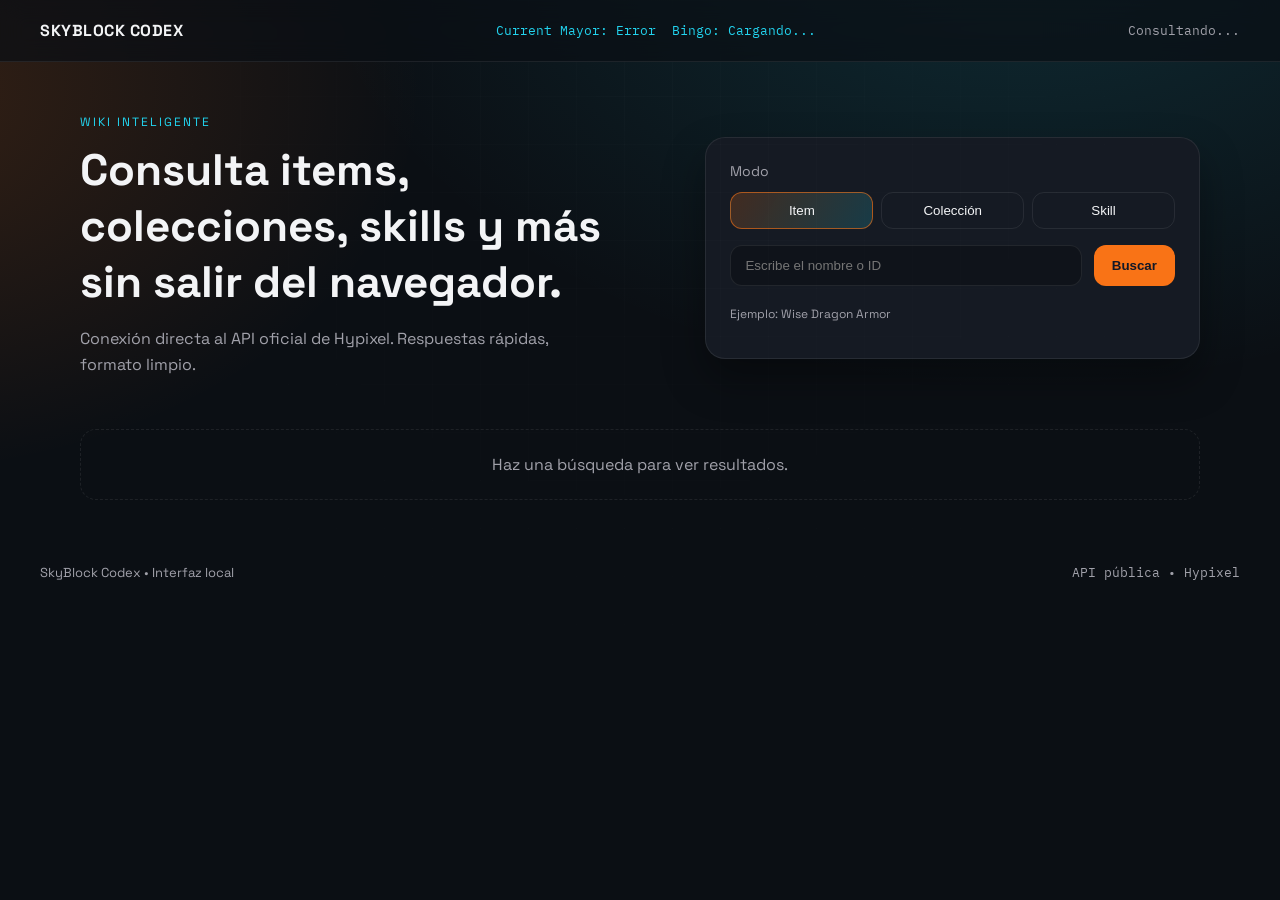
==== web/index.html @ de6cc88f "Initial commit" ====
﻿<!doctype html>
<html lang="es">
<head>
  <meta charset="utf-8" />
  <meta name="viewport" content="width=device-width, initial-scale=1" />
  <title>SkyBlock Codex</title>
  <link rel="preconnect" href="https://fonts.googleapis.com" />
  <link rel="preconnect" href="https://fonts.gstatic.com" crossorigin />
  <link href="https://fonts.googleapis.com/css2?family=Space+Grotesk:wght@400;500;600;700&family=IBM+Plex+Mono:wght@400;500&display=swap" rel="stylesheet" />
  <link rel="stylesheet" href="./styles.css" />
</head>
<body>
  <div class="bg-grid"></div>
  <header class="topbar">
    <div class="logo">SkyBlock Codex</div>
    <div class="topbar-links">
      <a class="topbar-link" id="currentMayor" href="./mayor.html">Current Mayor: Cargando...</a>
      <a class="topbar-link" id="currentBingo" href="./bingo.html">Bingo: Cargando...</a>
    </div>
    <div class="status" id="status">Listo</div>
  </header>

  <main class="container">
    <section class="hero">
      <div>
        <p class="eyebrow">Wiki inteligente</p>
        <h1>Consulta items, colecciones, skills y más sin salir del navegador.</h1>
        <p class="sub">Conexión directa al API oficial de Hypixel. Respuestas rápidas, formato limpio.</p>
      </div>
      <div class="hero-card">
        <div class="card-title">Modo</div>
        <div class="mode-grid" id="modeGrid">
          <button class="mode active" data-mode="item">Item</button>
          <button class="mode" data-mode="collection">Colección</button>
          <button class="mode" data-mode="skill">Skill</button>
        </div>
        <div class="input-row">
          <input id="queryInput" type="text" placeholder="Escribe el nombre o ID" />
          <button id="searchBtn" class="cta">Buscar</button>
        </div>
        <div class="suggestions" id="suggestions"></div>
        <p class="hint" id="hint">Ejemplo: Wise Dragon Boots</p>
      </div>
    </section>

    <section class="results" id="results">
      <div class="empty">Haz una búsqueda para ver resultados.</div>
    </section>

  </main>

  <footer class="footer">
    <span>SkyBlock Codex • Interfaz local</span>
    <span class="mono">API pública • Hypixel</span>
  </footer>

  <div class="modal" id="goalModal">
    <div class="modal-card">
      <button class="modal-close" id="modalClose">Cerrar</button>
      <div class="modal-title" id="modalTitle">Detalle</div>
      <div class="perk-desc" id="modalBody"></div>
    </div>
  </div>

  <script src="./app.js"></script>
</body>
</html>
---- web/styles.css ----
﻿:root {
  --bg: #0b0f14;
  --bg-2: #111827;
  --card: #151a23;
  --text: #f3f4f6;
  --muted: #a1a1aa;
  --accent: #f97316;
  --accent-2: #22d3ee;
  --border: rgba(255, 255, 255, 0.08);
}

* {
  box-sizing: border-box;
}

body {
  margin: 0;
  font-family: "Space Grotesk", system-ui, sans-serif;
  color: var(--text);
  background: radial-gradient(1200px 800px at 80% -10%, rgba(34, 211, 238, 0.15), transparent 60%),
              radial-gradient(1000px 700px at -10% 10%, rgba(249, 115, 22, 0.18), transparent 55%),
              var(--bg);
  min-height: 100vh;
}

.bg-grid {
  position: fixed;
  inset: 0;
  background-image: linear-gradient(rgba(255, 255, 255, 0.04) 1px, transparent 1px),
    linear-gradient(90deg, rgba(255, 255, 255, 0.04) 1px, transparent 1px);
  background-size: 48px 48px;
  mask-image: radial-gradient(circle at 50% 10%, rgba(0, 0, 0, 0.8), transparent 70%);
  pointer-events: none;
  opacity: 0.5;
}

.topbar {
  display: flex;
  align-items: center;
  justify-content: space-between;
  padding: 20px 40px;
  position: sticky;
  top: 0;
  backdrop-filter: blur(12px);
  background: rgba(11, 15, 20, 0.7);
  border-bottom: 1px solid var(--border);
  z-index: 5;
}

.logo {
  font-weight: 700;
  letter-spacing: 0.5px;
  text-transform: uppercase;
}

.status {
  font-family: "IBM Plex Mono", monospace;
  font-size: 13px;
  color: var(--muted);
}

.topbar-link {
  font-family: "IBM Plex Mono", monospace;
  font-size: 13px;
  color: var(--accent-2);
  text-decoration: none;
  border-bottom: 1px solid transparent;
}

.topbar-link:hover {
  border-bottom-color: var(--accent-2);
}

.topbar-links {
  display: flex;
  gap: 16px;
  align-items: center;
}

.container {
  padding: 40px;
  max-width: 1200px;
  margin: 0 auto;
}

.hero {
  display: grid;
  grid-template-columns: 1.2fr 1fr;
  gap: 32px;
  align-items: center;
}

.eyebrow {
  text-transform: uppercase;
  letter-spacing: 2px;
  font-size: 12px;
  color: var(--accent-2);
  margin-bottom: 12px;
}

h1 {
  font-size: clamp(28px, 4vw, 44px);
  margin: 0 0 16px;
}

.sub {
  color: var(--muted);
  line-height: 1.6;
  max-width: 520px;
}

.hero-card {
  background: var(--card);
  border: 1px solid var(--border);
  border-radius: 20px;
  padding: 24px;
  box-shadow: 0 20px 40px rgba(0, 0, 0, 0.35);
}

.card-title {
  font-size: 14px;
  color: var(--muted);
  margin-bottom: 12px;
}

.mode-grid {
  display: grid;
  grid-template-columns: repeat(3, 1fr);
  gap: 8px;
  margin-bottom: 16px;
}

.mode {
  background: transparent;
  border: 1px solid var(--border);
  color: var(--text);
  padding: 10px 12px;
  border-radius: 12px;
  cursor: pointer;
  transition: all 0.2s ease;
}

.mode.active {
  background: linear-gradient(120deg, rgba(249, 115, 22, 0.2), rgba(34, 211, 238, 0.18));
  border-color: rgba(249, 115, 22, 0.6);
}

.input-row {
  display: flex;
  gap: 12px;
}

.suggestions {
  margin-top: 10px;
  display: grid;
  gap: 6px;
}

.suggestion {
  background: #0f131a;
  border: 1px solid var(--border);
  border-radius: 12px;
  padding: 10px 12px;
  cursor: pointer;
  transition: border-color 0.2s ease, transform 0.2s ease;
}

.suggestion:hover {
  border-color: rgba(34, 211, 238, 0.6);
  transform: translateY(-1px);
}

.suggestion small {
  color: var(--muted);
  font-family: "IBM Plex Mono", monospace;
  margin-left: 8px;
}

input {
  flex: 1;
  background: #0f131a;
  border: 1px solid var(--border);
  border-radius: 12px;
  padding: 12px 14px;
  color: var(--text);
}

.cta {
  background: var(--accent);
  border: none;
  color: #111827;
  font-weight: 700;
  padding: 12px 18px;
  border-radius: 12px;
  cursor: pointer;
  transition: transform 0.2s ease;
}

.cta:hover {
  transform: translateY(-2px);
}

.hint {
  color: var(--muted);
  font-size: 12px;
  margin-top: 10px;
}

.results {
  margin-top: 36px;
  display: grid;
  gap: 16px;
}

.static-panel {
  margin-top: 32px;
}

.panel-title {
  font-size: 14px;
  color: var(--muted);
  text-transform: uppercase;
  letter-spacing: 1px;
  margin-bottom: 12px;
}

.static-grid {
  display: grid;
  grid-template-columns: repeat(3, 1fr);
  gap: 16px;
}

.mayor-layout {
  display: grid;
  grid-template-columns: 1fr 1fr;
  gap: 24px;
  align-items: start;
}

.mayor-column {
  display: grid;
  gap: 16px;
}

.static-section {
  display: grid;
  gap: 10px;
}

.section-title {
  font-size: 13px;
  text-transform: uppercase;
  letter-spacing: 1px;
  color: var(--accent-2);
}

.result-card {
  background: #0f131a;
  border: 1px solid var(--border);
  border-radius: 16px;
  padding: 18px;
  display: grid;
  gap: 8px;
}

.perk-list {
  display: grid;
  gap: 12px;
}

.perk-item {
  padding: 10px 12px;
  border: 1px solid var(--border);
  border-radius: 12px;
  background: rgba(34, 211, 238, 0.06);
}

.minister-name {
  font-size: 18px;
  font-weight: 800;
  color: #ffb454;
}

.cabinet-title {
  font-size: 13px;
  text-transform: uppercase;
  letter-spacing: 1px;
  color: var(--accent-2);
}

.perk-title {
  font-weight: 700;
  margin-bottom: 4px;
}

.perk-desc {
  color: var(--muted);
  font-size: 13px;
  line-height: 1.4;
}


.points-text {
  color: #ffaa00;
  font-weight: 700;
}

.collection-meta {
  display: flex;
  align-items: center;
  gap: 10px;
  color: var(--muted);
  font-size: 14px;
}

.category-icon {
  width: 36px;
  height: 36px;
  border-radius: 10px;
  background: #0f131a;
  border: 1px solid var(--border);
  display: grid;
  place-items: center;
  justify-items: center;
  align-items: center;
  overflow: hidden;
}

.category-icon img {
  width: 100%;
  height: 100%;
  object-fit: cover;
}

.tiers-row {
  display: flex;
  gap: 8px;
  overflow-x: auto;
  align-items: stretch;
  gap: 8px;
  overflow-x: auto;
  padding-bottom: 4px;
  justify-content: flex-start;
}

.tier-chip {
  background: rgba(34, 211, 238, 0.12);
  border: 1px solid rgba(34, 211, 238, 0.4);
  border-radius: 12px;
  padding: 8px 10px;
  text-align: center;
  font-family: "IBM Plex Mono", monospace;
  font-size: 12px;
  color: var(--accent-2);
  display: grid;
  gap: 4px;
  flex: 0 0 120px;
  height: 120px;
  align-content: start;
  overflow: hidden;
}

.tier-chip .tier-label {
  color: var(--text);
  font-size: 12px;
}

.tier-chip .tier-amount {
  color: var(--accent-2);
  font-size: 11px;
}

.tier-unlocks {
  margin-top: 6px;
  display: grid;
  gap: 4px;
  font-size: 11px;
  color: var(--muted);
  max-height: 48px;
  overflow: auto;
  padding-right: 4px;
}

.tier-unlock {
  display: flex;
  align-items: center;
  gap: 6px;
}

.unlock-item {
  background: transparent;
  border: none;
  padding: 0;
  color: inherit;
  cursor: pointer;
  text-align: left;
  font-weight: 700;
  text-decoration: underline;
}

.unlock-item:hover {
  color: var(--accent-2);
}

.xp {
  color: #55ffff;
  font-weight: 600;
}

.coin-num {
  color: #ffaa00;
  font-weight: 600;
}

.stat-fortune {
  color: #ffaa00;
  font-weight: 600;
}

.stat-crit { color: #5555ff; font-weight: 600; }
.stat-health { color: #ff5555; font-weight: 600; }
.stat-defense { color: #55ff55; font-weight: 600; }
.stat-plus { font-weight: 600; }
.stat-plus .stat-sign { color: #aaaaaa; }
.stat-plus .stat-num { color: #55ff55; }
.stat-strength { color: #ff5555; font-weight: 600; }
.stat-ability { color: #ff5555; font-weight: 600; }
.stat-intel { color: #7dd3fc; font-weight: 600; }
.stat-petluck { color: #ff55ff; font-weight: 600; }
.stat-hunter { color: #ff55ff; font-weight: 600; }

.stat-title {
  color: #ffff55;
  font-weight: 700;
}

.arrow-left {
  color: #aaaaaa;
  font-weight: 600;
}

.arrow-right {
  color: #55ff55;
  font-weight: 600;
}

.levels-grid {
  display: grid;
  grid-template-columns: repeat(auto-fit, minmax(140px, 1fr));
  gap: 10px;
}

.level-card {
  border: 1px solid var(--border);
  border-radius: 12px;
  padding: 10px;
  background: rgba(15, 19, 26, 0.8);
  display: grid;
  gap: 4px;
  font-size: 12px;
  cursor: pointer;
}

.level-title {
  font-weight: 700;
}

.level-xp {
  color: var(--accent-2);
  font-family: "IBM Plex Mono", monospace;
  font-size: 11px;
}
.bingo-grid {
  display: grid;
  grid-template-columns: repeat(5, 1fr);
  gap: 10px;
  margin-top: 16px;
}

.bingo-cell {
  border: 1px solid var(--border);
  border-radius: 12px;
  padding: 10px;
  min-height: 90px;
  background: rgba(15, 19, 26, 0.8);
  font-size: 12px;
  color: var(--text);
  display: grid;
  align-content: start;
  gap: 6px;
  cursor: pointer;
}

.bingo-cell:hover {
  border-color: rgba(34, 211, 238, 0.7);
  background: rgba(34, 211, 238, 0.08);
}

.bingo-cell.community {
  border-color: rgba(34, 197, 94, 0.4);
}

.bingo-cell .cell-title {
  font-weight: 700;
  font-size: 12px;
}

.bingo-modifier {
  font-family: "IBM Plex Mono", monospace;
  font-size: 12px;
  color: var(--accent-2);
}


.modal {
  position: fixed;
  inset: 0;
  background: rgba(10, 12, 16, 0.7);
  display: none;
  align-items: center;
  justify-content: center;
  z-index: 20;
}

.modal.active {
  display: flex;
}

.modal-card {
  background: #0f131a;
  border: 1px solid var(--border);
  border-radius: 16px;
  padding: 20px;
  max-width: 520px;
  width: 90%;
  display: grid;
  gap: 12px;
}

.modal-title {
  font-weight: 700;
  font-size: 18px;
}

.modal-close {
  justify-self: end;
  background: transparent;
  border: 1px solid var(--border);
  color: var(--text);
  padding: 6px 10px;
  border-radius: 10px;
  cursor: pointer;
}

.result-title {
  font-weight: 700;
  font-size: 18px;
  display: flex;
  align-items: center;
  justify-content: space-between;
  gap: 12px;
}

.rarity-common { color: #ffffff; }
.rarity-common,
.rarity-uncommon,
.rarity-rare,
.rarity-epic,
.rarity-legendary,
.rarity-mythic,
.rarity-divine,
.rarity-special,
.rarity-very-special,
.rarity-admin {
  font-weight: 700;
}
.rarity-uncommon { color: #55ff55; }
.rarity-rare { color: #5555ff; }
.rarity-epic { color: #aa00aa; }
.rarity-legendary { color: #ffaa00; }
.rarity-mythic { color: #ff55ff; }
.rarity-divine { color: #55ffff; }
.rarity-special { color: #ff5555; }
.rarity-very-special { color: #ff5555; }
.rarity-admin { color: #aa0000; }

.badge {
  display: inline-block;
  padding: 4px 10px;
  background: rgba(34, 211, 238, 0.15);
  border: 1px solid rgba(34, 211, 238, 0.4);
  border-radius: 999px;
  font-family: "IBM Plex Mono", monospace;
  font-size: 12px;
  color: var(--accent-2);
}

.empty {
  color: var(--muted);
  padding: 24px;
  border: 1px dashed var(--border);
  border-radius: 16px;
  text-align: center;
}

.empty.error {
  color: #fecaca;
  border-color: rgba(248, 113, 113, 0.7);
  background: rgba(248, 113, 113, 0.12);
  font-weight: 600;
}

.footer {
  display: flex;
  justify-content: space-between;
  padding: 24px 40px 40px;
  color: var(--muted);
  font-size: 13px;
}

.mono {
  font-family: "IBM Plex Mono", monospace;
}

@media (max-width: 900px) {
  .hero {
    grid-template-columns: 1fr;
  }

  .topbar {
    padding: 16px 20px;
  }

  .container {
    padding: 24px;
  }

  .static-grid {
    grid-template-columns: 1fr;
  }

  .mayor-layout {
    grid-template-columns: 1fr;
  }
}
.perk-item.minister {
  border-color: rgba(249, 115, 22, 0.8);
  background: rgba(249, 115, 22, 0.08);
}
.bingo-points {
  margin-top: 18px;
  display: grid;
  gap: 12px;
}

.bingo-points h3 {
  margin: 0;
  font-size: 16px;
}

.points-list {
  display: grid;
  gap: 6px;
  color: var(--muted);
  font-size: 13px;
}

.points-table {
  width: 100%;
  border-collapse: collapse;
  font-size: 12px;
}

.points-table th,
.points-table td {
  border: 1px solid var(--border);
  padding: 8px;
  text-align: center;
}

.points-table th {
  color: var(--text);
  background: rgba(34, 211, 238, 0.08);
}
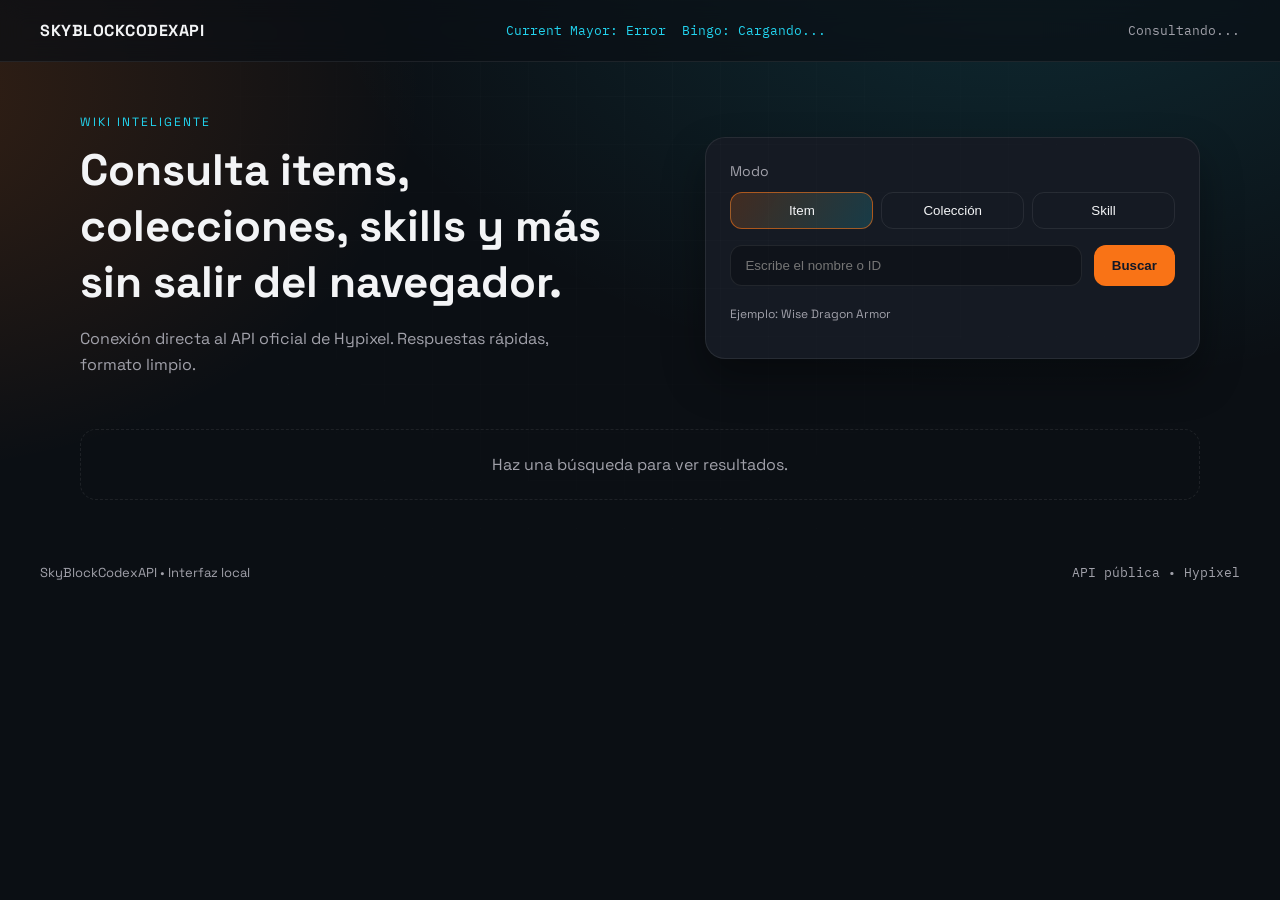
==== commit c85e4bd9: "Rename site branding to SkyBlockCodexAPI" ====
--- a/web/index.html
+++ b/web/index.html
@@ -3,7 +3,7 @@
 <head>
   <meta charset="utf-8" />
   <meta name="viewport" content="width=device-width, initial-scale=1" />
-  <title>SkyBlock Codex</title>
+  <title>SkyBlockCodexAPI</title>
   <link rel="preconnect" href="https://fonts.googleapis.com" />
   <link rel="preconnect" href="https://fonts.gstatic.com" crossorigin />
   <link href="https://fonts.googleapis.com/css2?family=Space+Grotesk:wght@400;500;600;700&family=IBM+Plex+Mono:wght@400;500&display=swap" rel="stylesheet" />
@@ -12,7 +12,7 @@
 <body>
   <div class="bg-grid"></div>
   <header class="topbar">
-    <div class="logo">SkyBlock Codex</div>
+    <div class="logo">SkyBlockCodexAPI</div>
     <div class="topbar-links">
       <a class="topbar-link" id="currentMayor" href="./mayor.html">Current Mayor: Cargando...</a>
       <a class="topbar-link" id="currentBingo" href="./bingo.html">Bingo: Cargando...</a>
@@ -50,7 +50,7 @@
   </main>
 
   <footer class="footer">
-    <span>SkyBlock Codex • Interfaz local</span>
+    <span>SkyBlockCodexAPI • Interfaz local</span>
     <span class="mono">API pública • Hypixel</span>
   </footer>
 
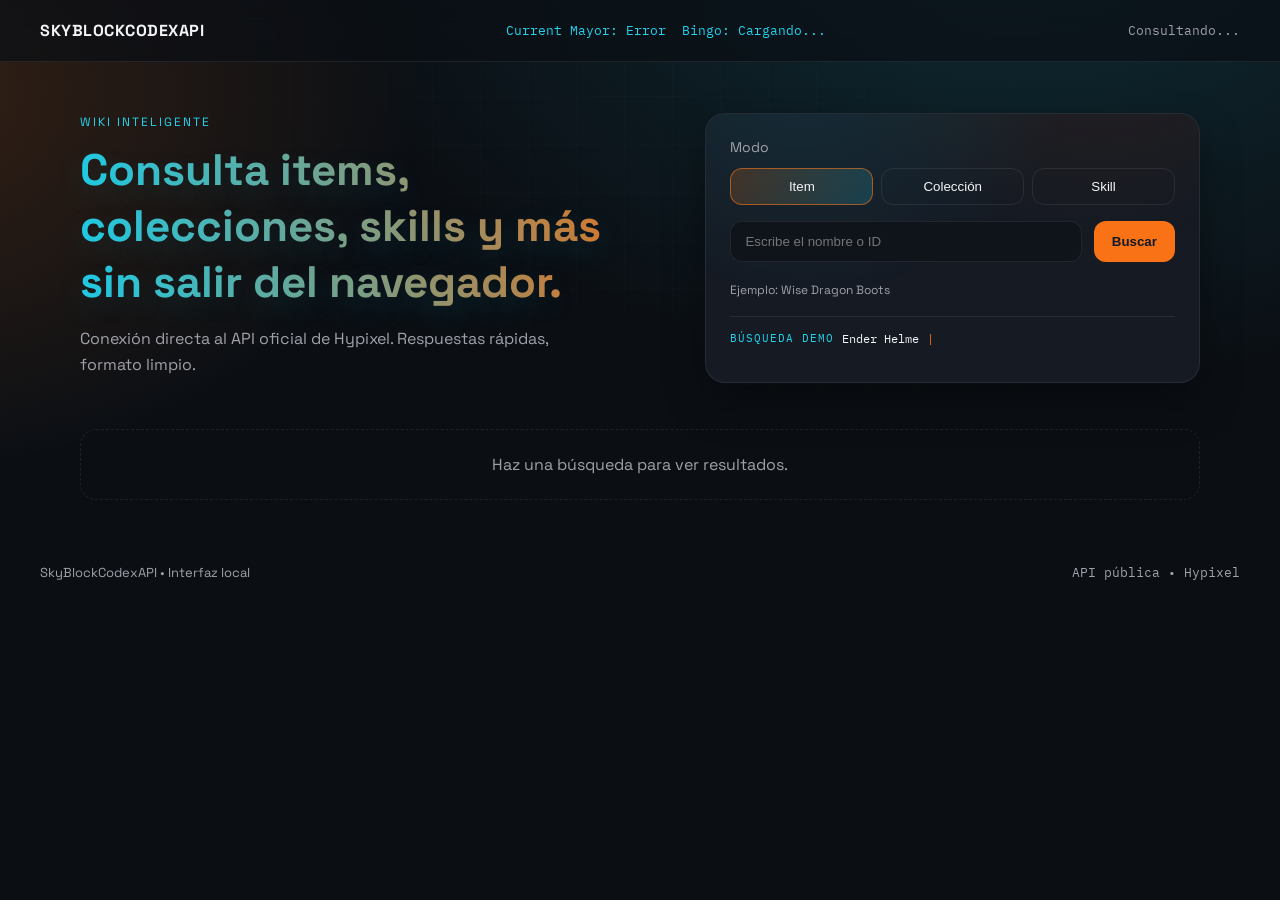
==== commit fae42745: "Add animated demo search and favicon to landing pages" ====
--- a/web/index.html
+++ b/web/index.html
@@ -7,6 +7,7 @@
   <link rel="preconnect" href="https://fonts.googleapis.com" />
   <link rel="preconnect" href="https://fonts.gstatic.com" crossorigin />
   <link href="https://fonts.googleapis.com/css2?family=Space+Grotesk:wght@400;500;600;700&family=IBM+Plex+Mono:wght@400;500&display=swap" rel="stylesheet" />
+  <link rel="icon" href="./favicon.svg" type="image/svg+xml" />
   <link rel="stylesheet" href="./styles.css" />
 </head>
 <body>
@@ -24,7 +25,7 @@
     <section class="hero">
       <div>
         <p class="eyebrow">Wiki inteligente</p>
-        <h1>Consulta items, colecciones, skills y más sin salir del navegador.</h1>
+        <h1 class="hero-title">Consulta items, colecciones, skills y más sin salir del navegador.</h1>
         <p class="sub">Conexión directa al API oficial de Hypixel. Respuestas rápidas, formato limpio.</p>
       </div>
       <div class="hero-card">
@@ -40,6 +41,14 @@
         </div>
         <div class="suggestions" id="suggestions"></div>
         <p class="hint" id="hint">Ejemplo: Wise Dragon Boots</p>
+
+        <div class="demo" id="demoArea">
+          <div class="demo-bar">
+            <span class="demo-label">Búsqueda demo</span>
+            <span class="demo-text" id="demoText"></span><span class="demo-cursor">|</span>
+          </div>
+          <div class="demo-results" id="demoResults"></div>
+        </div>
       </div>
     </section>
 
--- a/web/styles.css
+++ b/web/styles.css
@@ -103,6 +103,14 @@
   margin: 0 0 16px;
 }
 
+.hero-title {
+  background: linear-gradient(90deg, rgba(34, 211, 238, 0.95), rgba(249, 115, 22, 0.95));
+  -webkit-background-clip: text;
+  background-clip: text;
+  color: transparent;
+  text-shadow: 0 10px 30px rgba(34, 211, 238, 0.15);
+}
+
 .sub {
   color: var(--muted);
   line-height: 1.6;
@@ -115,6 +123,25 @@
   border-radius: 20px;
   padding: 24px;
   box-shadow: 0 20px 40px rgba(0, 0, 0, 0.35);
+  position: relative;
+  overflow: hidden;
+}
+
+.hero-card::before {
+  content: "";
+  position: absolute;
+  inset: -60% 0 auto 0;
+  height: 140%;
+  background: radial-gradient(circle at 20% 20%, rgba(34, 211, 238, 0.25), transparent 55%),
+              radial-gradient(circle at 80% 0%, rgba(249, 115, 22, 0.2), transparent 55%);
+  opacity: 0.5;
+  animation: glowSweep 8s ease-in-out infinite;
+  pointer-events: none;
+}
+
+.hero-card > * {
+  position: relative;
+  z-index: 1;
 }
 
 .card-title {
@@ -150,6 +177,87 @@
   gap: 12px;
 }
 
+.demo {
+  margin-top: 18px;
+  padding-top: 14px;
+  border-top: 1px solid var(--border);
+  display: grid;
+  gap: 12px;
+}
+
+.demo-bar {
+  font-family: "IBM Plex Mono", monospace;
+  font-size: 12px;
+  color: var(--muted);
+  display: flex;
+  align-items: center;
+  gap: 8px;
+}
+
+.demo-label {
+  color: var(--accent-2);
+  text-transform: uppercase;
+  letter-spacing: 1px;
+  font-size: 11px;
+}
+
+.demo-text {
+  color: var(--text);
+}
+
+.demo-cursor {
+  color: var(--accent);
+  animation: blink 1s steps(2, start) infinite;
+}
+
+.demo-results {
+  display: grid;
+  gap: 8px;
+}
+
+.demo-card {
+  border: 1px solid var(--border);
+  border-radius: 12px;
+  padding: 10px 12px;
+  background: rgba(15, 19, 26, 0.85);
+  display: grid;
+  gap: 4px;
+  animation: riseIn 0.5s ease;
+}
+
+.demo-title {
+  font-weight: 700;
+}
+
+.demo-meta {
+  color: var(--muted);
+  font-size: 12px;
+}
+
+@keyframes blink {
+  0%, 100% { opacity: 1; }
+  50% { opacity: 0; }
+}
+
+@keyframes riseIn {
+  from { transform: translateY(6px); opacity: 0; }
+  to { transform: translateY(0); opacity: 1; }
+}
+
+@keyframes glowSweep {
+  0%, 100% { transform: translateY(-10%) translateX(-5%); }
+  50% { transform: translateY(5%) translateX(5%); }
+}
+
+@keyframes pulse {
+  0%, 100% { box-shadow: 0 0 0 rgba(34, 211, 238, 0.0); }
+  50% { box-shadow: 0 0 18px rgba(34, 211, 238, 0.35); }
+}
+
+.input-row input {
+  animation: pulse 3.5s ease-in-out infinite;
+}
+
 .suggestions {
   margin-top: 10px;
   display: grid;
@@ -198,6 +306,16 @@
 
 .cta:hover {
   transform: translateY(-2px);
+}
+
+.cta.searching {
+  animation: pressPulse 0.8s ease;
+}
+
+@keyframes pressPulse {
+  0% { transform: scale(1); }
+  50% { transform: scale(0.96); }
+  100% { transform: scale(1); }
 }
 
 .hint {
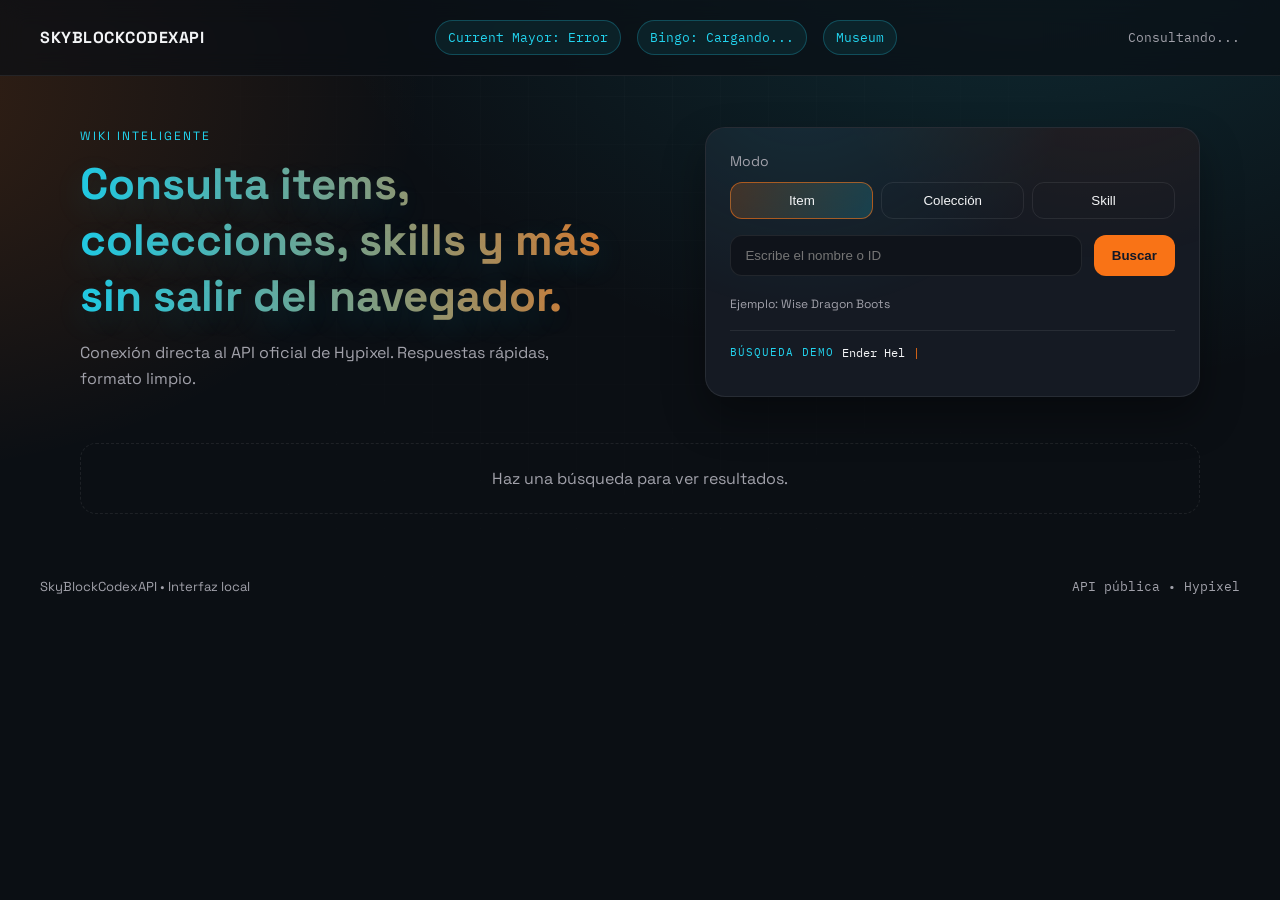
==== commit 1b34ad1f: "Improve web navigation and item rendering" ====
--- a/web/index.html
+++ b/web/index.html
@@ -17,6 +17,7 @@
     <div class="topbar-links">
       <a class="topbar-link" id="currentMayor" href="./mayor.html">Current Mayor: Cargando...</a>
       <a class="topbar-link" id="currentBingo" href="./bingo.html">Bingo: Cargando...</a>
+      <a class="topbar-link" href="./museum.html">Museum</a>
     </div>
     <div class="status" id="status">Listo</div>
   </header>
--- a/web/styles.css
+++ b/web/styles.css
@@ -64,11 +64,17 @@
   font-size: 13px;
   color: var(--accent-2);
   text-decoration: none;
-  border-bottom: 1px solid transparent;
+  border: 1px solid rgba(34, 211, 238, 0.25);
+  background: rgba(34, 211, 238, 0.08);
+  padding: 8px 12px;
+  border-radius: 999px;
+  transition: border-color 0.2s ease, background 0.2s ease, transform 0.2s ease;
 }
 
 .topbar-link:hover {
-  border-bottom-color: var(--accent-2);
+  border-color: rgba(34, 211, 238, 0.6);
+  background: rgba(34, 211, 238, 0.14);
+  transform: translateY(-1px);
 }
 
 .topbar-links {
@@ -379,6 +385,256 @@
   padding: 18px;
   display: grid;
   gap: 8px;
+}
+
+.item-title-row {
+  display: flex;
+  align-items: center;
+  gap: 10px;
+}
+
+.item-icon {
+  width: 28px;
+  height: 28px;
+  image-rendering: pixelated;
+  border-radius: 6px;
+  background: rgba(255, 255, 255, 0.04);
+}
+
+.item-icon-leather {
+  position: relative;
+  display: inline-block;
+  width: 28px;
+  height: 28px;
+  border-radius: 6px;
+  background: rgba(255, 255, 255, 0.04);
+  overflow: hidden;
+  flex: 0 0 28px;
+}
+
+.item-icon-tint,
+.item-icon-overlay {
+  position: absolute;
+  inset: 0;
+  width: 100%;
+  height: 100%;
+  image-rendering: pixelated;
+}
+
+.item-icon-tint {
+  background: var(--leather-color, #a16207);
+  mask-repeat: no-repeat;
+  mask-size: contain;
+  mask-position: center;
+  -webkit-mask-repeat: no-repeat;
+  -webkit-mask-size: contain;
+  -webkit-mask-position: center;
+}
+
+.item-icon-overlay {
+  object-fit: contain;
+}
+
+.item-meta {
+  color: var(--muted);
+  font-size: 13px;
+}
+
+.museum-card {
+  border: 1px solid rgba(249, 115, 22, 0.2);
+  border-radius: 12px;
+  background: rgba(249, 115, 22, 0.06);
+  padding: 10px 12px;
+  display: grid;
+  gap: 8px;
+}
+
+.museum-title {
+  color: #ffb454;
+  font-size: 13px;
+  text-transform: uppercase;
+  letter-spacing: 1px;
+}
+
+.museum-grid {
+  display: grid;
+  grid-template-columns: repeat(auto-fit, minmax(140px, 1fr));
+  gap: 8px;
+}
+
+.museum-field {
+  color: var(--muted);
+  font-size: 12px;
+}
+
+.museum-value {
+  color: var(--text);
+  font-weight: 700;
+  margin-left: 6px;
+}
+
+.related-items {
+  display: grid;
+  gap: 10px;
+  margin-top: 10px;
+}
+
+.set-summary {
+  border: 1px solid rgba(34, 211, 238, 0.18);
+  border-radius: 14px;
+  background: rgba(34, 211, 238, 0.06);
+  padding: 12px 14px;
+  display: grid;
+  gap: 10px;
+}
+
+.set-summary-title {
+  font-size: 13px;
+  color: var(--accent-2);
+  text-transform: uppercase;
+  letter-spacing: 1px;
+}
+
+.related-title {
+  font-size: 13px;
+  color: var(--muted);
+  text-transform: uppercase;
+  letter-spacing: 1px;
+}
+
+.related-grid {
+  display: grid;
+  grid-template-columns: 1fr;
+  gap: 8px;
+}
+
+.related-card {
+  border: 1px solid var(--border);
+  border-radius: 12px;
+  background: rgba(15, 19, 26, 0.8);
+  padding: 10px 12px;
+  display: flex;
+  align-items: center;
+  gap: 10px;
+  cursor: pointer;
+  text-align: left;
+  color: var(--text);
+}
+
+.related-card:hover {
+  border-color: rgba(34, 211, 238, 0.45);
+  transform: translateY(-1px);
+}
+
+.related-card[data-active="1"] {
+  border-color: rgba(249, 115, 22, 0.55);
+  background: rgba(249, 115, 22, 0.08);
+}
+
+.related-card-name {
+  font-weight: 700;
+}
+
+.related-card-meta {
+  color: var(--muted);
+  font-size: 12px;
+}
+
+.museum-browser {
+  display: grid;
+  gap: 18px;
+}
+
+.museum-header {
+  display: grid;
+  gap: 8px;
+}
+
+.museum-subtitle {
+  color: var(--muted);
+  max-width: 760px;
+}
+
+.museum-filters {
+  display: flex;
+  flex-wrap: wrap;
+  gap: 8px;
+}
+
+.museum-filter {
+  border: 1px solid var(--border);
+  border-radius: 999px;
+  background: rgba(15, 19, 26, 0.8);
+  color: var(--text);
+  padding: 8px 12px;
+  cursor: pointer;
+}
+
+.museum-filter.active {
+  border-color: rgba(249, 115, 22, 0.55);
+  background: rgba(249, 115, 22, 0.14);
+}
+
+.museum-items-grid {
+  display: grid;
+  grid-template-columns: repeat(auto-fit, minmax(220px, 1fr));
+  gap: 12px;
+}
+
+.museum-item-card {
+  border: 1px solid var(--border);
+  border-radius: 14px;
+  background: rgba(15, 19, 26, 0.84);
+  padding: 12px;
+  display: grid;
+  gap: 10px;
+  cursor: pointer;
+  text-align: left;
+  color: var(--text);
+}
+
+.museum-item-card:hover {
+  border-color: rgba(34, 211, 238, 0.45);
+  transform: translateY(-1px);
+}
+
+.museum-item-top {
+  display: flex;
+  align-items: center;
+  gap: 10px;
+}
+
+.museum-item-name {
+  font-weight: 700;
+}
+
+.museum-item-note {
+  color: var(--muted);
+  font-size: 12px;
+}
+
+.stat-grid {
+  display: grid;
+  grid-template-columns: repeat(auto-fit, minmax(140px, 1fr));
+  gap: 8px;
+  margin-top: 6px;
+}
+
+.stat-chip {
+  border: 1px solid var(--border);
+  border-radius: 10px;
+  padding: 6px 8px;
+  background: rgba(15, 19, 26, 0.8);
+  font-size: 12px;
+}
+
+.stat-label {
+  color: var(--muted);
+}
+
+.stat-value {
+  margin-left: 6px;
+  color: var(--text);
 }
 
 .perk-list {
@@ -546,6 +802,8 @@
 .stat-intel { color: #7dd3fc; font-weight: 600; }
 .stat-petluck { color: #ff55ff; font-weight: 600; }
 .stat-hunter { color: #ff55ff; font-weight: 600; }
+.stat-red { color: #ff5555 !important; font-weight: 600; }
+.stat-green { color: #55ff55 !important; font-weight: 600; }
 
 .stat-title {
   color: #ffff55;
